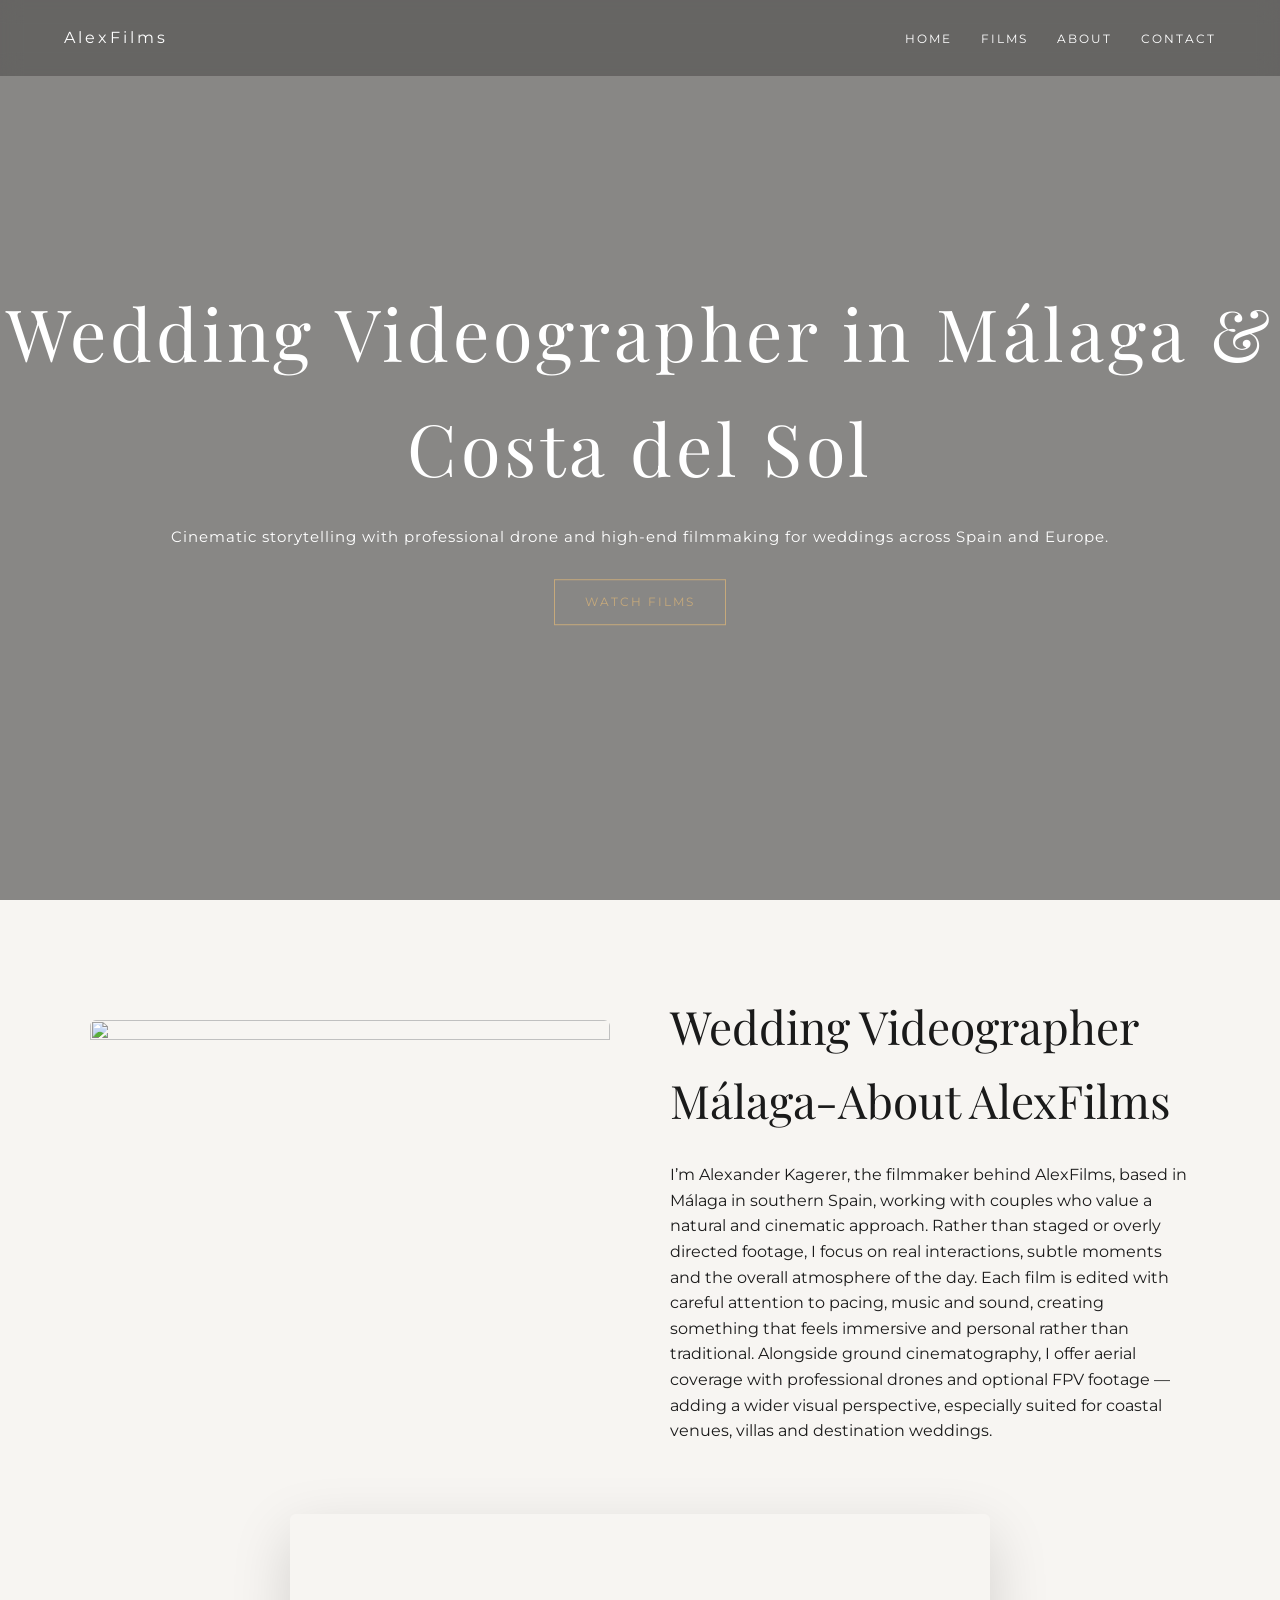
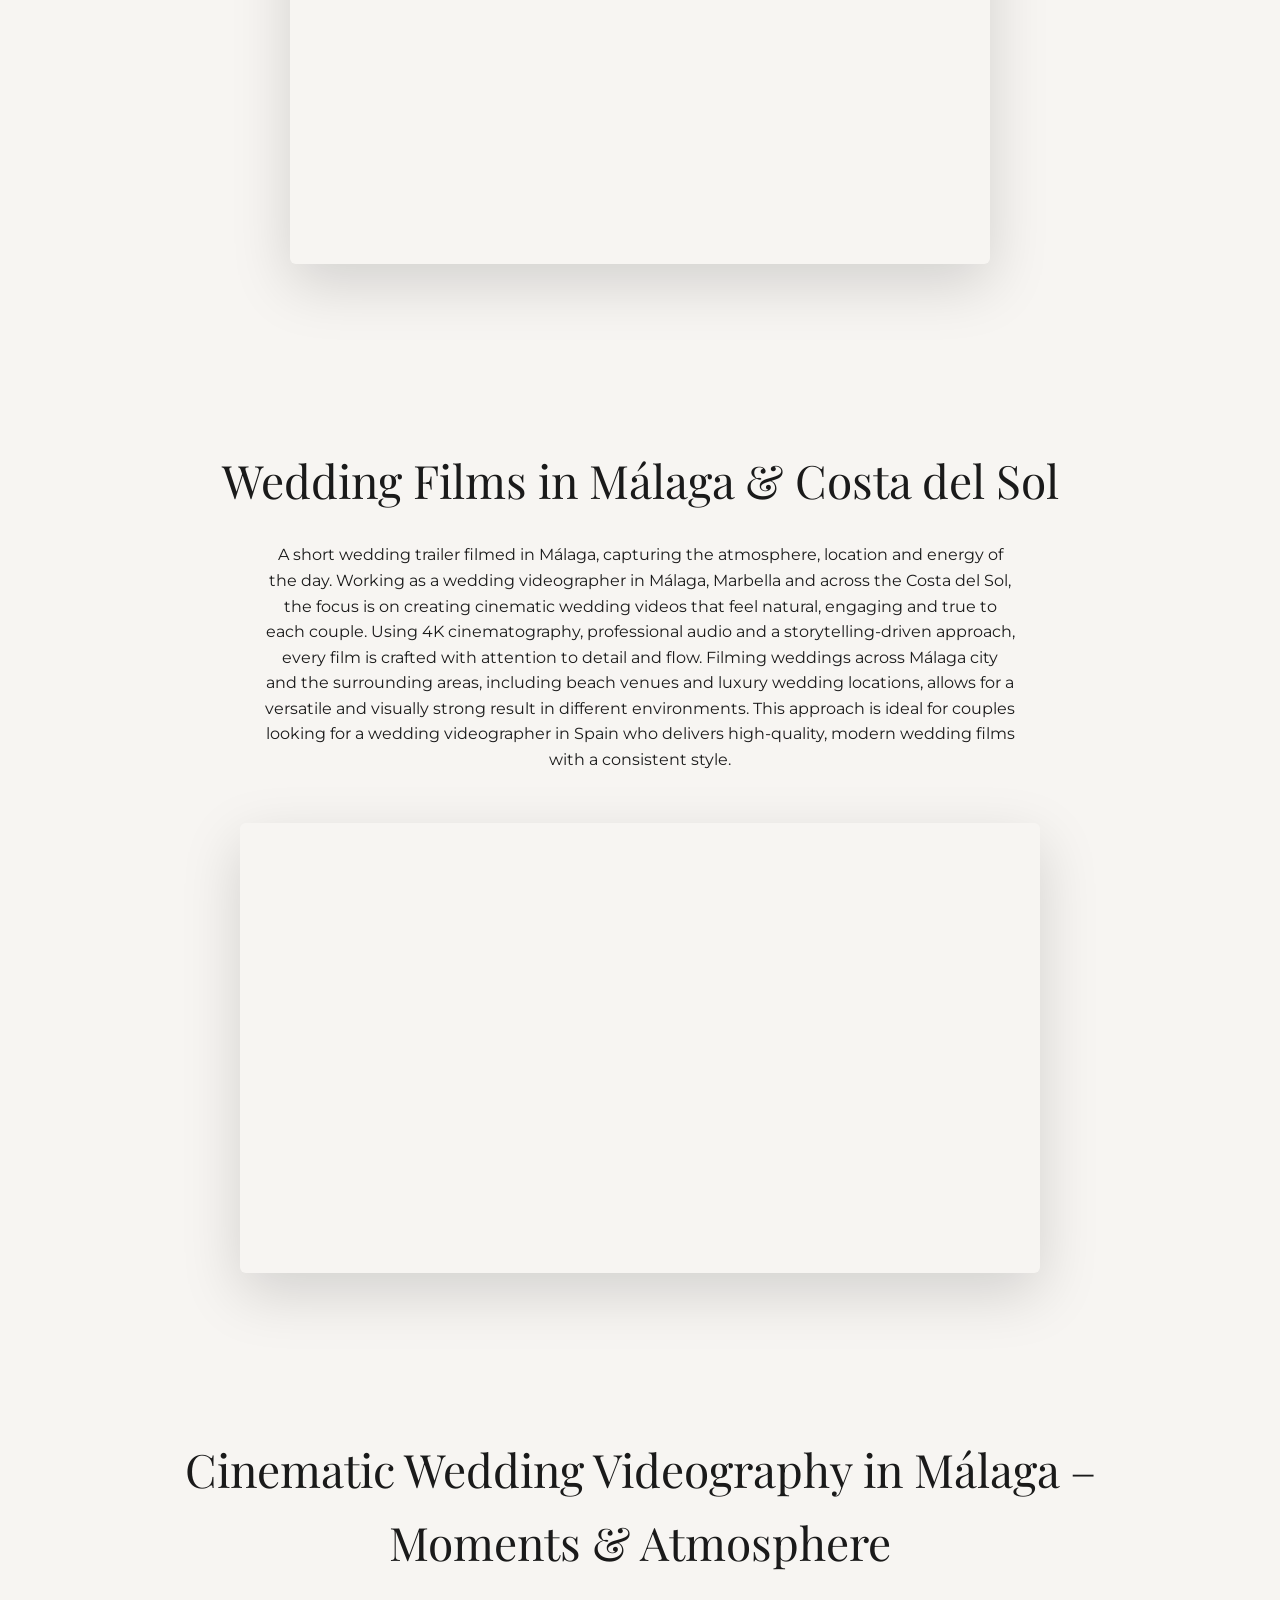
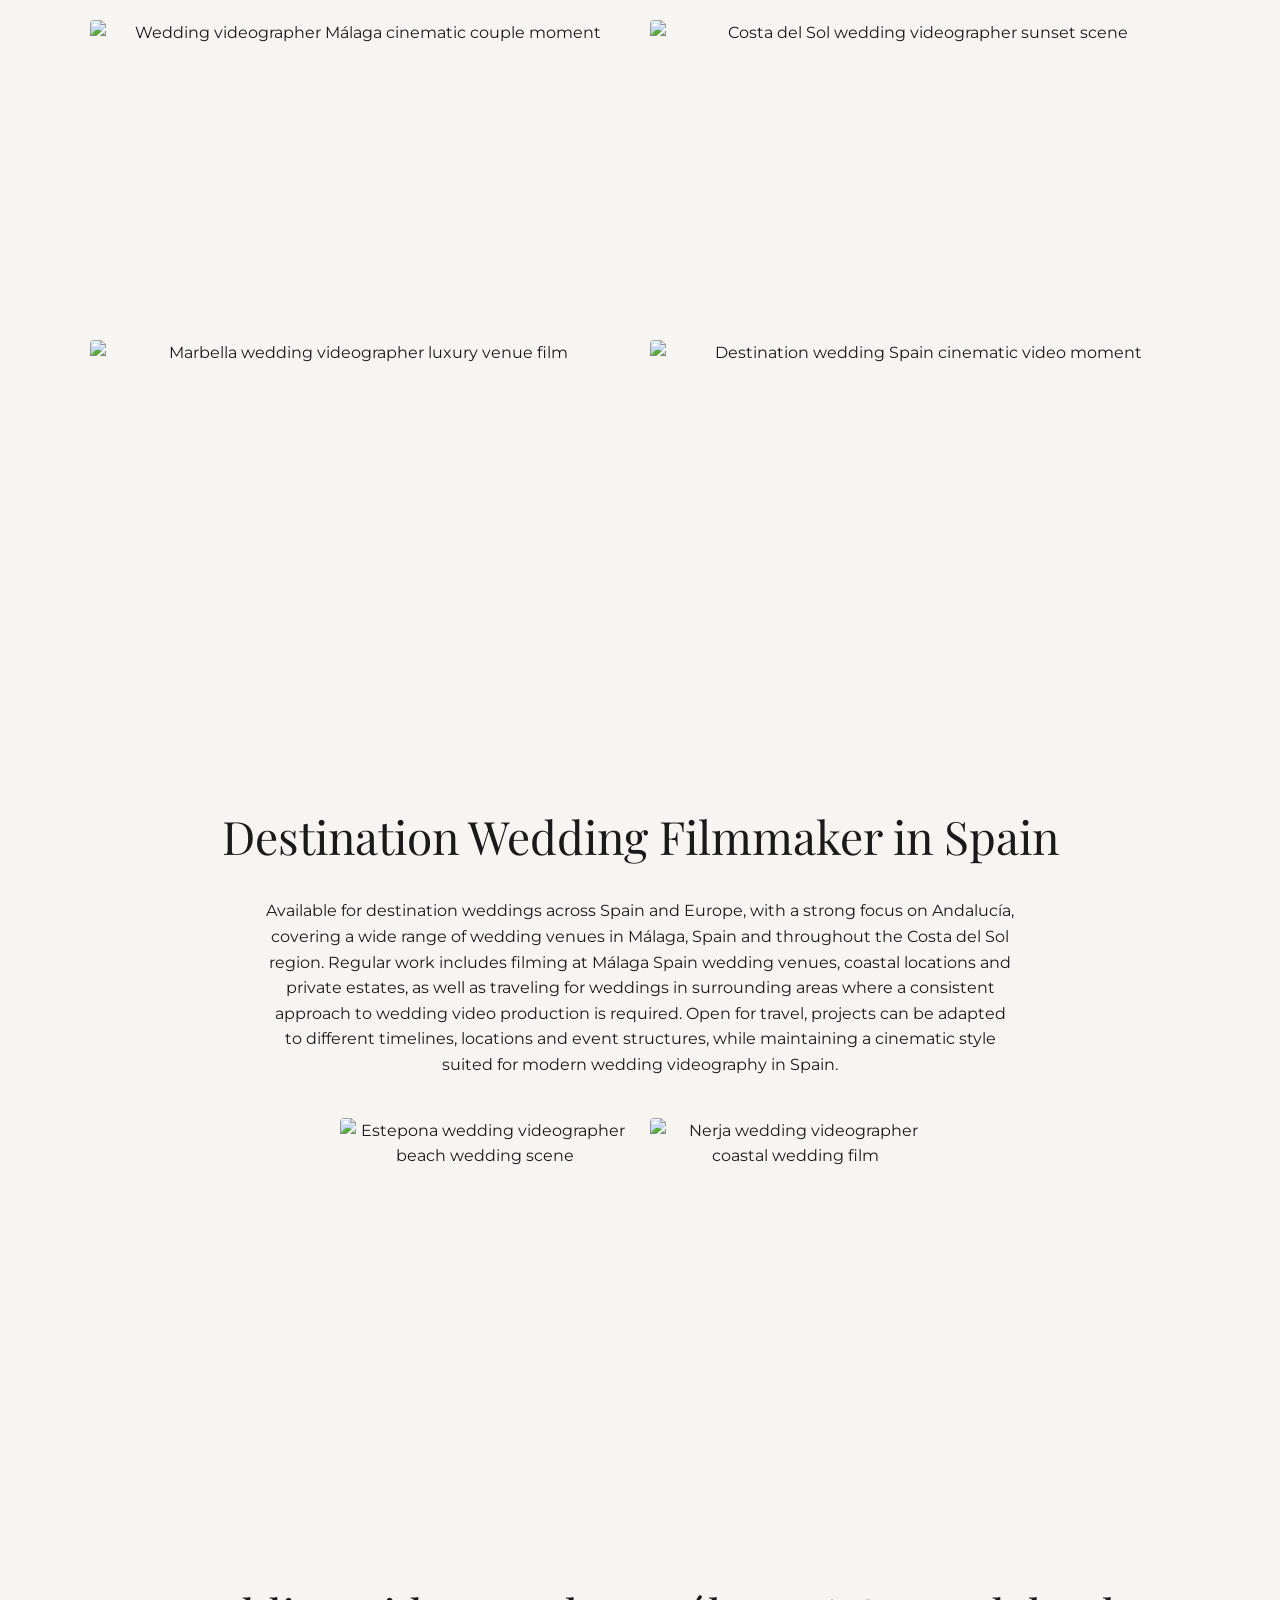
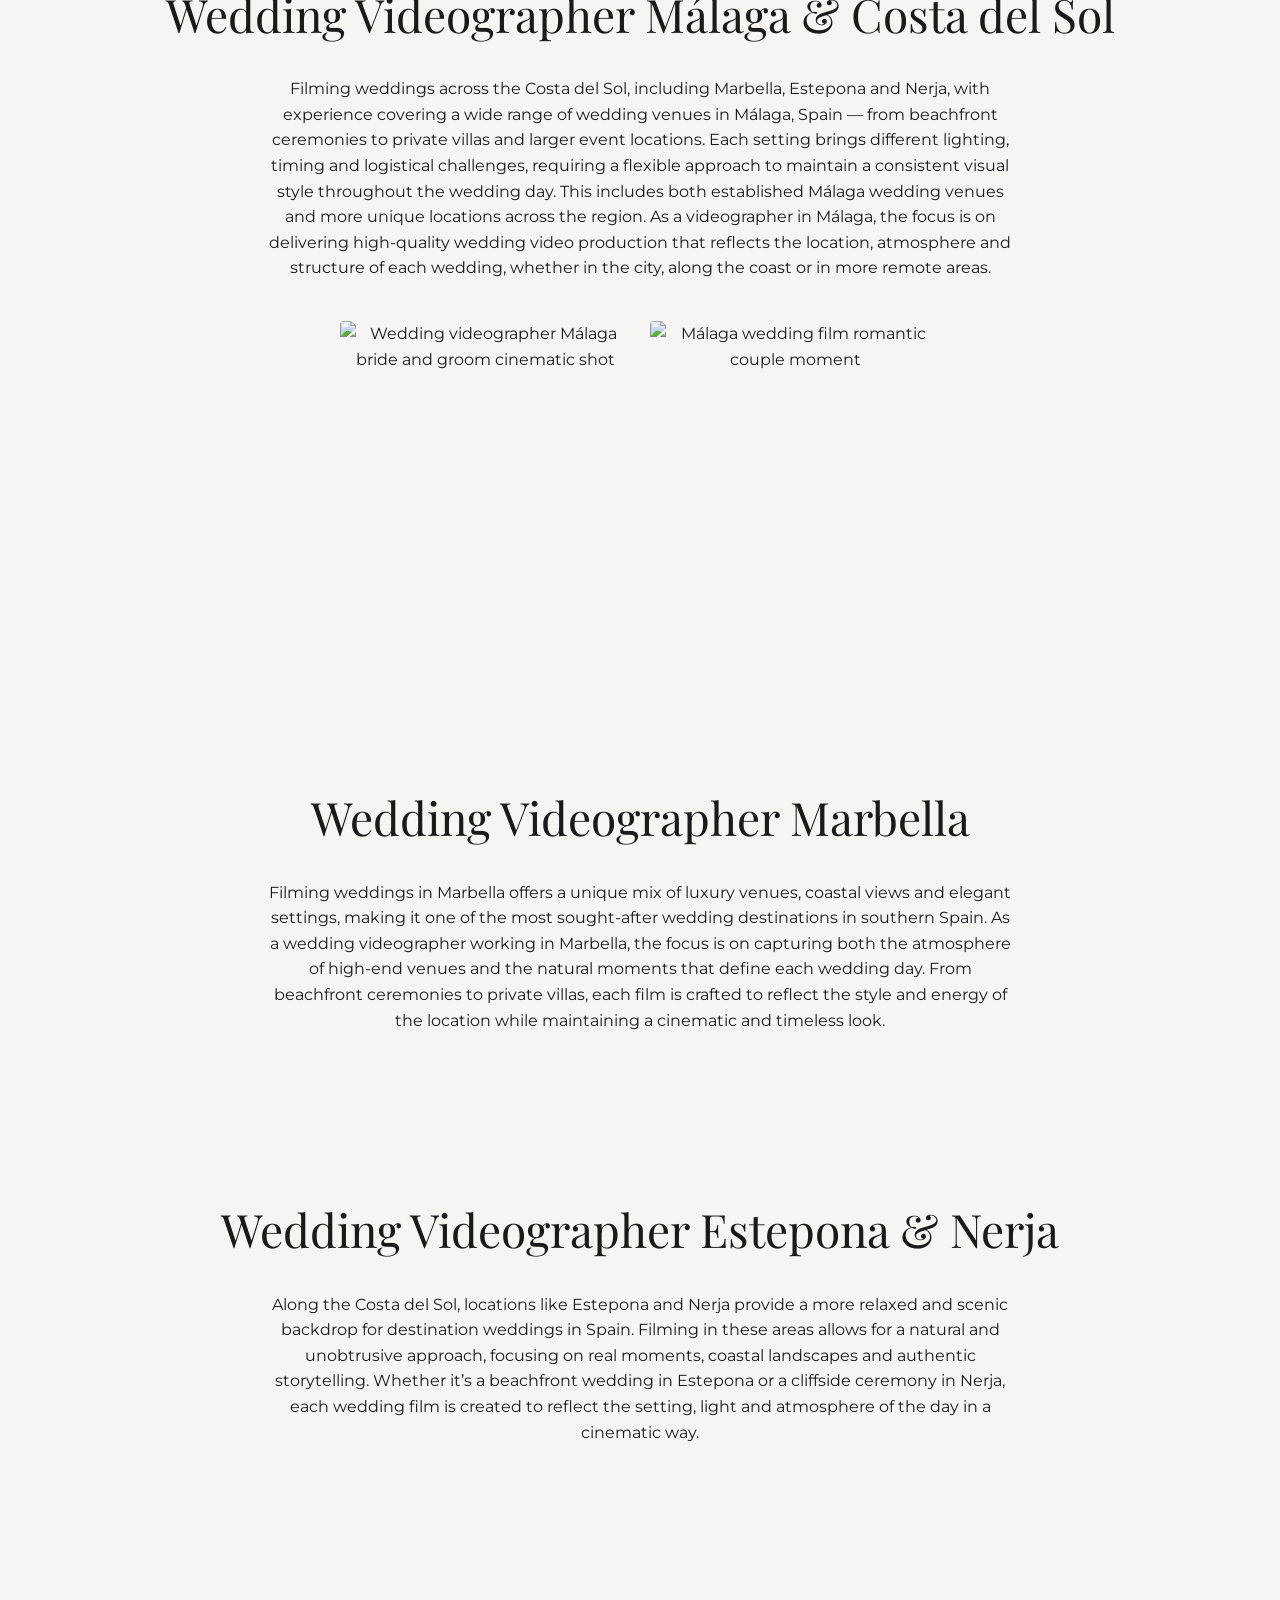
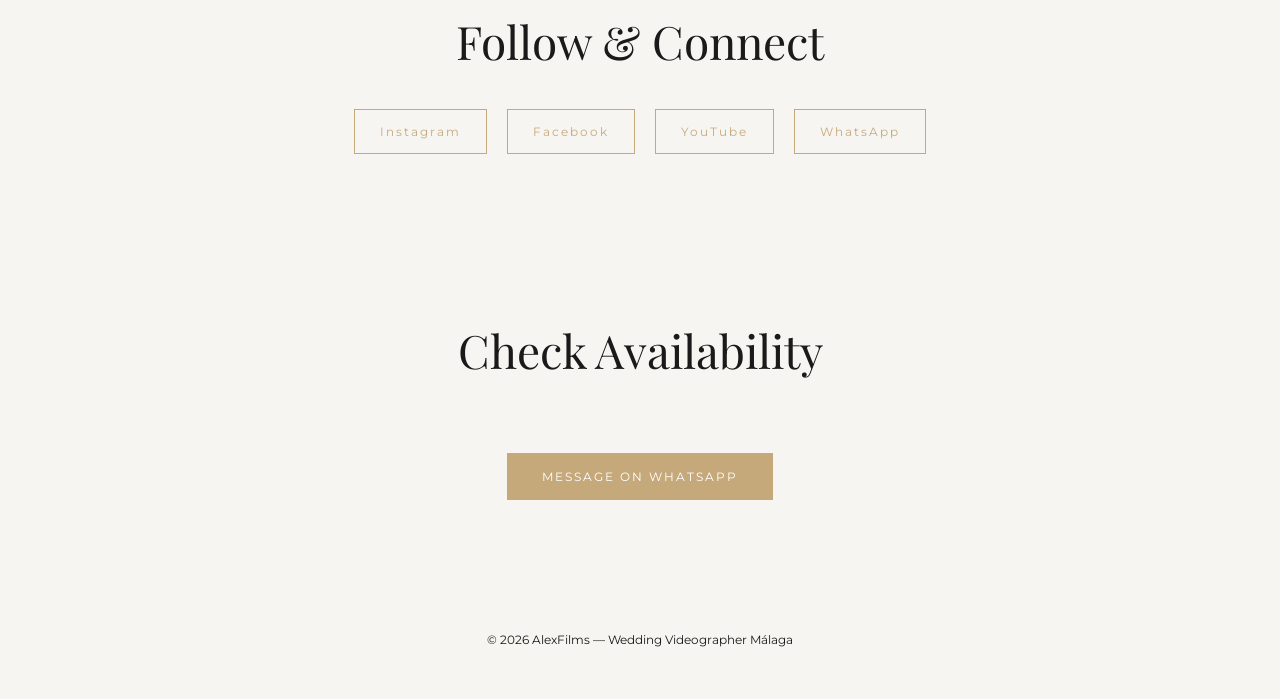
==== index.html @ 1e6e735e "aboutimg extended text hero + moved social section" ====
<!DOCTYPE html>
<html lang="en">
<head>
<meta charset="UTF-8">
<meta name="viewport" content="width=device-width, initial-scale=1.0">

<title>Wedding Videographer Málaga | AlexFilms Cinematic Wedding Films Costa del Sol</title>
<meta name="description" content="Cinematic wedding videographer in Málaga capturing emotional, high-end wedding films across Costa del Sol, Marbella, Estepona and Nerja.">
<link rel="canonical" href="https://alex-films-weddings.vercel.app/">

<link href="https://fonts.googleapis.com/css2?family=Playfair+Display:wght@300;400;500&family=Montserrat:wght@200;300;400&display=swap" rel="stylesheet">

<style>
*{margin:0;padding:0;box-sizing:border-box;}
:root{--bg:#f7f5f2;--text:#1a1a1a;--accent:#c6a97b;}
body{font-family:'Montserrat',sans-serif;background:var(--bg);color:var(--text);line-height:1.6;scroll-behavior:smooth;}
.container{width:90%;max-width:1100px;margin:0 auto;}

.nav{position:fixed;width:100%;top:0;left:0;display:flex;justify-content:space-between;padding:25px 5%;z-index:1000;background:rgba(0,0,0,0.25);backdrop-filter:blur(10px);} 
.nav a{color:white;text-decoration:none;margin-left:25px;font-size:12px;letter-spacing:2px;}
.logo{color:white;letter-spacing:3px;}

.hero{position:relative;height:100vh;overflow:hidden;}
.hero video{position:absolute;top:50%;left:50%;width:100%;height:100%;object-fit:cover;transform:translate(-50%,-50%);} 
.overlay{position:absolute;width:100%;height:100%;background:rgba(0,0,0,0.45);} 
.hero-content{position:relative;z-index:2;text-align:center;top:50%;transform:translateY(-50%);color:white;animation:fadeUp 1.5s ease;}
.hero h1{font-family:'Playfair Display',serif;font-size:72px;font-weight:300;letter-spacing:4px;}
.hero p{margin-top:20px;font-size:15px;letter-spacing:1px;}

@keyframes fadeUp{from{opacity:0;transform:translateY(40px);}to{opacity:1;transform:translateY(0);}}

.btn{display:inline-block;margin-top:30px;padding:12px 30px;border:1px solid var(--accent);color:var(--accent);text-decoration:none;font-size:12px;letter-spacing:2px;transition:.3s;}
.btn:hover{background:var(--accent);color:white;}

.section{padding:80px 0;text-align:center;opacity:0;transform:translateY(60px);transition:all 1.2s cubic-bezier(.19,1,.22,1);} 
.section.visible{opacity:1;transform:translateY(0);} 
.section h2{font-family:'Playfair Display',serif;font-weight:300;margin-bottom:25px;font-size:46px;}
.section p{max-width:750px;margin:0 auto;}

.about-flex{
  display:flex;
  align-items:stretch;
  gap:60px;
  text-align:left;
}

.about-flex img{
  width:100%;
  max-width:520px;
  height:100%;
  object-fit:cover;
  border-radius:6px;
  margin-top:40px; 
}
.about-flex div{
  padding-top:10px;
}

/* GRID FIXED */
.grid{display:grid;grid-template-columns:repeat(2,1fr);gap:20px;margin-top:40px;justify-content:center;}
.grid img {
  width: 100%;
  height: 300px;
  object-fit: cover;
  object-position: center top;
  border-radius: 4px;
  transition: transform .5s ease;
}
.grid img:hover{transform:scale(1.03);} 

/* CENTER SMALL GRID */
.grid.small{max-width:600px;margin:40px auto 0;}

.films video{width:100%;max-width:800px;margin:30px auto 0;display:block;border-radius:6px;}

.inline-video{
  width:100%;
  max-width:700px;
  margin:70px auto 20px;
  display:block;
  border-radius:6px;
  box-shadow:0 20px 60px rgba(0,0,0,0.15);
}

.socials{display:flex;justify-content:center;gap:20px;margin-top:30px;flex-wrap:wrap;}
.socials a{padding:12px 25px;border:1px solid var(--accent);color:var(--accent);text-decoration:none;font-size:12px;letter-spacing:2px;transition:.3s;}
.socials a:hover{background:var(--accent);color:white;}

.whatsapp-btn{display:inline-block;margin-top:40px;padding:14px 35px;background:var(--accent);color:white;text-decoration:none;font-size:12px;letter-spacing:2px;transition:.3s;}
.whatsapp-btn:hover{opacity:.9;}

.footer{text-align:center;padding:50px 0;font-size:12px;}

@media(max-width:900px){
  .about-flex{flex-direction:column;text-align:center;}
  .grid{grid-template-columns:1fr;}
  .hero h1{font-size:42px;}
}

.video-wrapper{
  width:100%;
  max-width:800px;
  margin:50px auto 0;
  border-radius:6px;
  overflow:hidden;
  box-shadow:0 20px 60px rgba(0,0,0,0.15);
}

.video-wrapper iframe{
  width:100%;
  height:450px;
  display:block;
  border:0;
}
</style>
</head>


<body>

<div class="nav">
  <div class="logo">AlexFilms</div>
  <div>
    <a href="#">HOME</a>
    <a href="#films">FILMS</a>
    <a href="#about">ABOUT</a>
    <a href="#contact">CONTACT</a>
  </div>
</div>

<section class="hero">
  <video autoplay muted loop playsinline>
    <source src="https://pub-fafa1cfd10a84168b854e9b1497b897c.r2.dev/herobackground2.mp4" type="video/mp4">
  </video>
  <div class="overlay"></div>
  <div class="hero-content">
    <h1>Wedding Videographer in Málaga & Costa del Sol</h1>
    <p>Cinematic storytelling with professional drone and high-end filmmaking for weddings across Spain and Europe.</p>
    <a href="#films" class="btn">WATCH FILMS</a>
  </div>
</section>

<section class="section" id="about">
  <div class="container about-flex">
    <img src="https://pub-fafa1cfd10a84168b854e9b1497b897c.r2.dev/mepic2.webp">
    <div>
      <h2>Wedding Videographer Málaga-About AlexFilms</h2>
      <p>
        I’m Alexander Kagerer, the filmmaker behind AlexFilms, based in Málaga in southern Spain, working with couples who value a natural and cinematic approach.

Rather than staged or overly directed footage, I focus on real interactions, subtle moments and the overall atmosphere of the day. Each film is edited with careful attention to pacing, music and sound, creating something that feels immersive and personal rather than traditional.

Alongside ground cinematography, I offer aerial coverage with professional drones and optional FPV footage — adding a wider visual perspective, especially suited for coastal venues, villas and destination weddings.
      </p>
    </div>
  </div>

<video 
  class="inline-video"
  autoplay 
  muted 
  loop 
  playsinline 
  preload="auto"
  poster="https://pub-fafa1cfd10a84168b854e9b1497b897c.r2.dev/imagewebsite5.webp"
>
  <source src="https://pub-fafa1cfd10a84168b854e9b1497b897c.r2.dev/mefilm.mp4" type="video/mp4">
</video>
</section>

<section class="section films" id="films">
  <div class="container">
    <h2>Wedding Films in Málaga & Costa del Sol</h2>
    <p>A short wedding trailer filmed in Málaga, capturing the atmosphere, location and energy of the day.

Working as a wedding videographer in Málaga, Marbella and across the Costa del Sol, the focus is on creating cinematic wedding videos that feel natural, engaging and true to each couple.

Using 4K cinematography, professional audio and a storytelling-driven approach, every film is crafted with attention to detail and flow.

Filming weddings across Málaga city and the surrounding areas, including beach venues and luxury wedding locations, allows for a versatile and visually strong result in different environments. This approach is ideal for couples looking for a wedding videographer in Spain who delivers high-quality, modern wedding films with a consistent style.</p>
   <div class="video-wrapper">
  <iframe 
    id="yt-video"
    src="https://www.youtube.com/embed/ebg8tDTMTjM?enablejsapi=1&mute=1&controls=0&rel=0&playsinline=1"
    frameborder="0"
    allow="autoplay; encrypted-media"
    allowfullscreen>
  </iframe>
</div>
  </div>
</section>

<section class="section">
  <div class="container">
    <h2>Cinematic Wedding Videography in Málaga – Moments & Atmosphere</h2>
    <div class="grid">
      <img src="https://pub-fafa1cfd10a84168b854e9b1497b897c.r2.dev/imagewebsite2.webp" alt="Wedding videographer Málaga cinematic couple moment">
      <img src="https://pub-fafa1cfd10a84168b854e9b1497b897c.r2.dev/imagewebsite13.webp"style="object-position: center center;" alt="Costa del Sol wedding videographer sunset scene">
      <img src="https://pub-fafa1cfd10a84168b854e9b1497b897c.r2.dev/imagewebsite12.webp"style="object-position: center 15%;" alt="Marbella wedding videographer luxury venue film">
      <img src="https://pub-fafa1cfd10a84168b854e9b1497b897c.r2.dev/imagewebsite9.webp" alt="Destination wedding Spain cinematic video moment">
    </div>
  </div>
</section>

<section class="section">
  <div class="container">
    <h2>Destination Wedding Filmmaker in Spain</h2>
    <p>Available for destination weddings across Spain and Europe, with a strong focus on Andalucía, covering a wide range of wedding venues in Málaga, Spain and throughout the Costa del Sol region.

Regular work includes filming at Málaga Spain wedding venues, coastal locations and private estates, as well as traveling for weddings in surrounding areas where a consistent approach to wedding video production is required.

Open for travel, projects can be adapted to different timelines, locations and event structures, while maintaining a cinematic style suited for modern wedding videography in Spain.</p>
    <div class="grid small">
      <img src="https://pub-fafa1cfd10a84168b854e9b1497b897c.r2.dev/imagewebsite5.webp" alt="Estepona wedding videographer beach wedding scene">
      <img src="https://pub-fafa1cfd10a84168b854e9b1497b897c.r2.dev/imagewebsite14.webp" alt="Nerja wedding videographer coastal wedding film">
    </div>
  </div>
</section>

<section class="section">
  <div class="container">
    <h2>Wedding Videographer Málaga & Costa del Sol</h2>
    <p>Filming weddings across the Costa del Sol, including Marbella, Estepona and Nerja, with experience covering a wide range of wedding venues in Málaga, Spain — from beachfront ceremonies to private villas and larger event locations.

Each setting brings different lighting, timing and logistical challenges, requiring a flexible approach to maintain a consistent visual style throughout the wedding day. This includes both established Málaga wedding venues and more unique locations across the region.

As a videographer in Málaga, the focus is on delivering high-quality wedding video production that reflects the location, atmosphere and structure of each wedding, whether in the city, along the coast or in more remote areas.</p>
    <div class="grid small">
      <img src="https://pub-fafa1cfd10a84168b854e9b1497b897c.r2.dev/imagewebsite3.webp" alt="Wedding videographer Málaga bride and groom cinematic shot">
      <img src="https://pub-fafa1cfd10a84168b854e9b1497b897c.r2.dev/imagewebsite7.webp"style="object-position: center 30%;" alt="Málaga wedding film romantic couple moment">
    </div>
  </div>
</section>

<section class="section">
  <div class="container">
    <h2>Wedding Videographer Marbella</h2>
    <p>
      Filming weddings in Marbella offers a unique mix of luxury venues, coastal views and elegant settings, making it one of the most sought-after wedding destinations in southern Spain.

      As a wedding videographer working in Marbella, the focus is on capturing both the atmosphere of high-end venues and the natural moments that define each wedding day. From beachfront ceremonies to private villas, each film is crafted to reflect the style and energy of the location while maintaining a cinematic and timeless look.
    </p>
  </div>
</section>

<section class="section">
  <div class="container">
    <h2>Wedding Videographer Estepona & Nerja</h2>
    <p>
      Along the Costa del Sol, locations like Estepona and Nerja provide a more relaxed and scenic backdrop for destination weddings in Spain.

      Filming in these areas allows for a natural and unobtrusive approach, focusing on real moments, coastal landscapes and authentic storytelling. Whether it’s a beachfront wedding in Estepona or a cliffside ceremony in Nerja, each wedding film is created to reflect the setting, light and atmosphere of the day in a cinematic way.
    </p>
  </div>
</section>

<section class="section">
  <div class="container">
    <h2>Follow & Connect</h2>
    <div class="socials">
      <a href="https://www.instagram.com/alex_films_malaga/" target="_blank">Instagram</a>
      <a href="https://www.facebook.com/profile.php?id=61578445648378" target="_blank">Facebook</a>
      <a href="https://www.youtube.com/channel/UCEi2ysMye8OYCTKDc1tpmRA" target="_blank">YouTube</a>
      <a href="https://wa.me/34624546805" target="_blank">WhatsApp</a>
    </div>
  </div>
</section>

<section class="section" id="contact">
  <div class="container">
    <h2>Check Availability</h2>
    <a href="https://wa.me/34624546805?text=Hey%20Alex,%20I’d%20love%20to%20ask%20for%20a%20wedding%20film.%20Our%20wedding%20is%20in" class="whatsapp-btn" target="_blank">MESSAGE ON WHATSAPP</a>
  </div>
</section>

<div class="footer">
  <p>© 2026 AlexFilms — Wedding Videographer Málaga</p>
</div>

<script>
const sections=document.querySelectorAll('.section');
const observer=new IntersectionObserver(entries=>{
  entries.forEach(entry=>{
    if(entry.isIntersecting){
      entry.target.classList.add('visible');
    }
  });
},{threshold:0.15});
sections.forEach(sec=>observer.observe(sec));

const ytVideo = document.getElementById('yt-video');
let videoStarted = false;

const videoObserver = new IntersectionObserver(entries => {
  entries.forEach(entry => {
    if(entry.isIntersecting && !videoStarted){
      ytVideo.src += "&autoplay=1";
      videoStarted = true;
    }
  });
}, { threshold: 0.6 });

videoObserver.observe(ytVideo);
</script>
<script type="application/ld+json">
{
  "@context": "https://schema.org",
  "@type": "LocalBusiness",
  "name": "AlexFilms",
  "image": "https://pub-fafa1cfd10a84168b854e9b1497b897c.r2.dev/mepic2.webp",
  "address": {
    "@type": "PostalAddress",
    "addressLocality": "Málaga",
    "addressCountry": "ES"
  },
  "areaServed": ["Málaga", "Marbella", "Estepona", "Nerja", "Costa del Sol"],
  "url": "https://alex-films-weddings.vercel.app/",
  "sameAs": [
    "https://www.instagram.com/alex_films_malaga/",
    "https://www.youtube.com/channel/UCEi2ysMye8OYCTKDc1tpmRA"
  ]
}
</script>

</body>
</html>
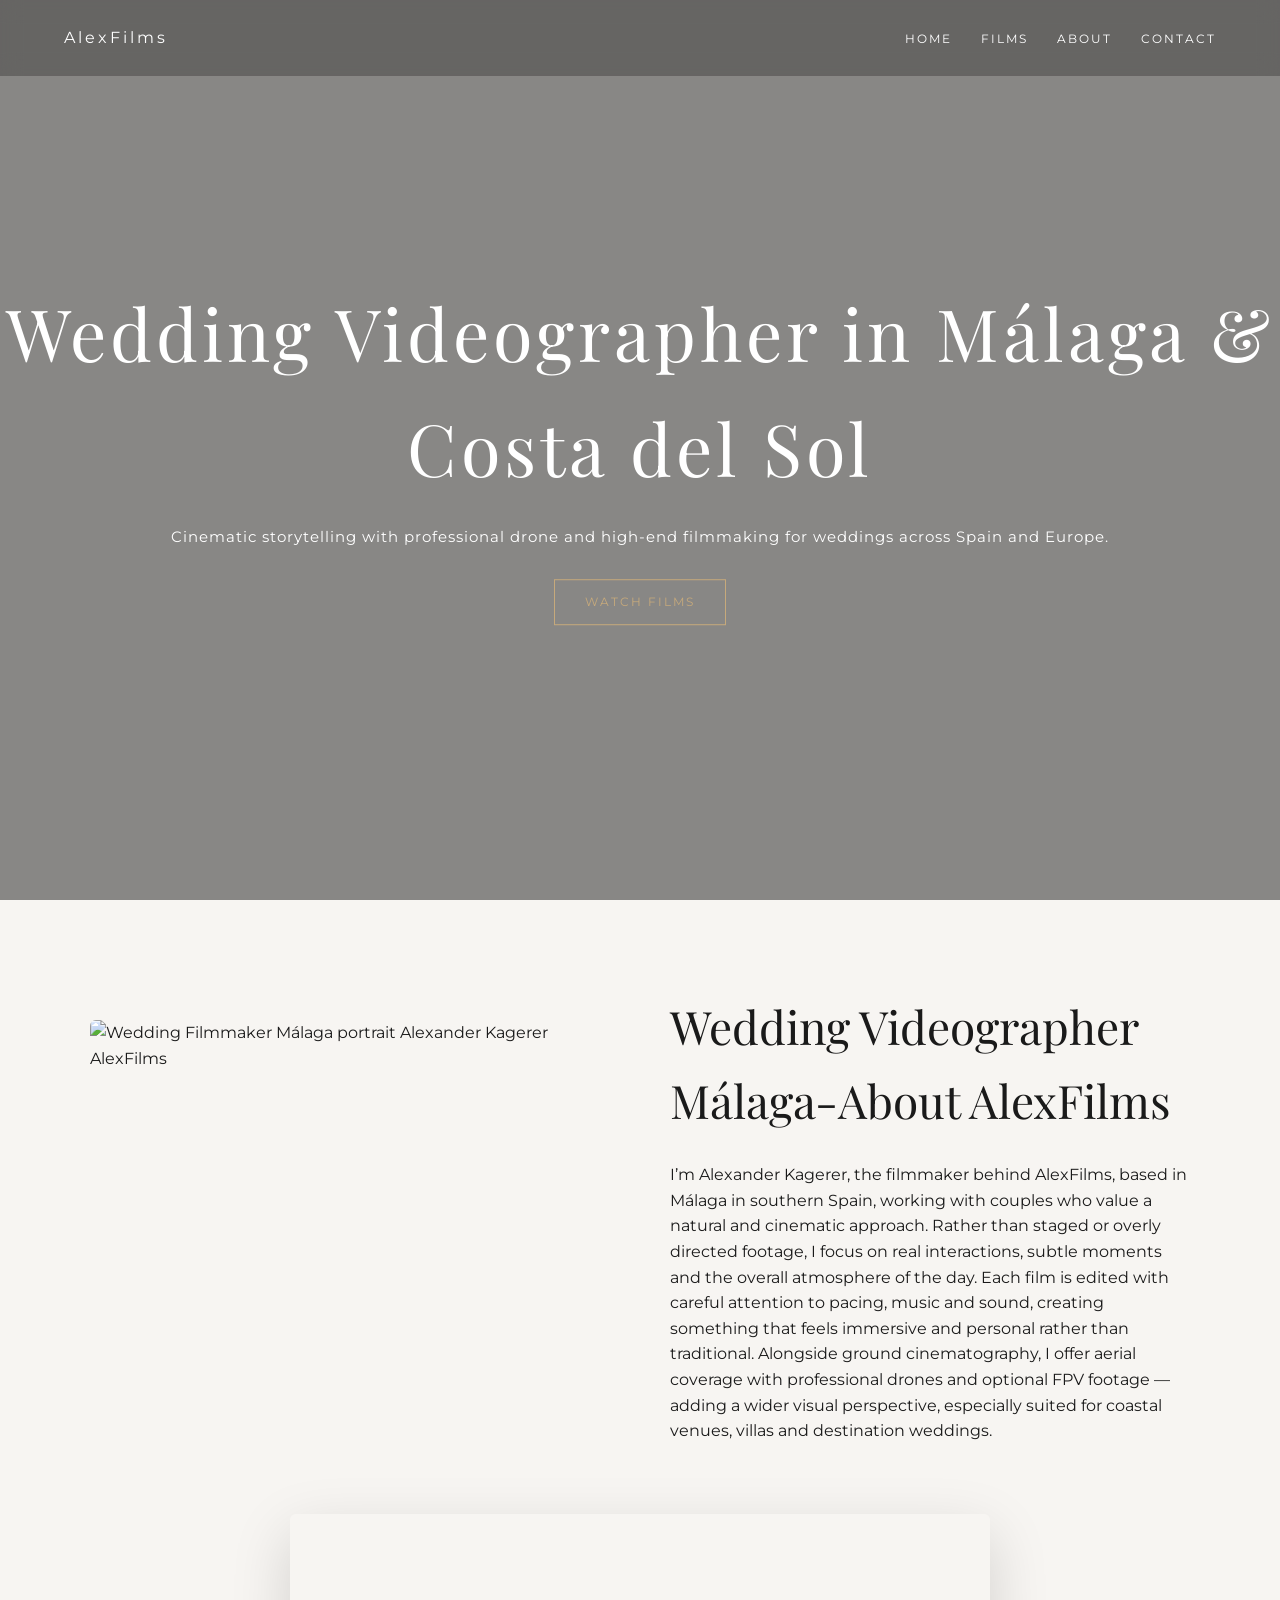
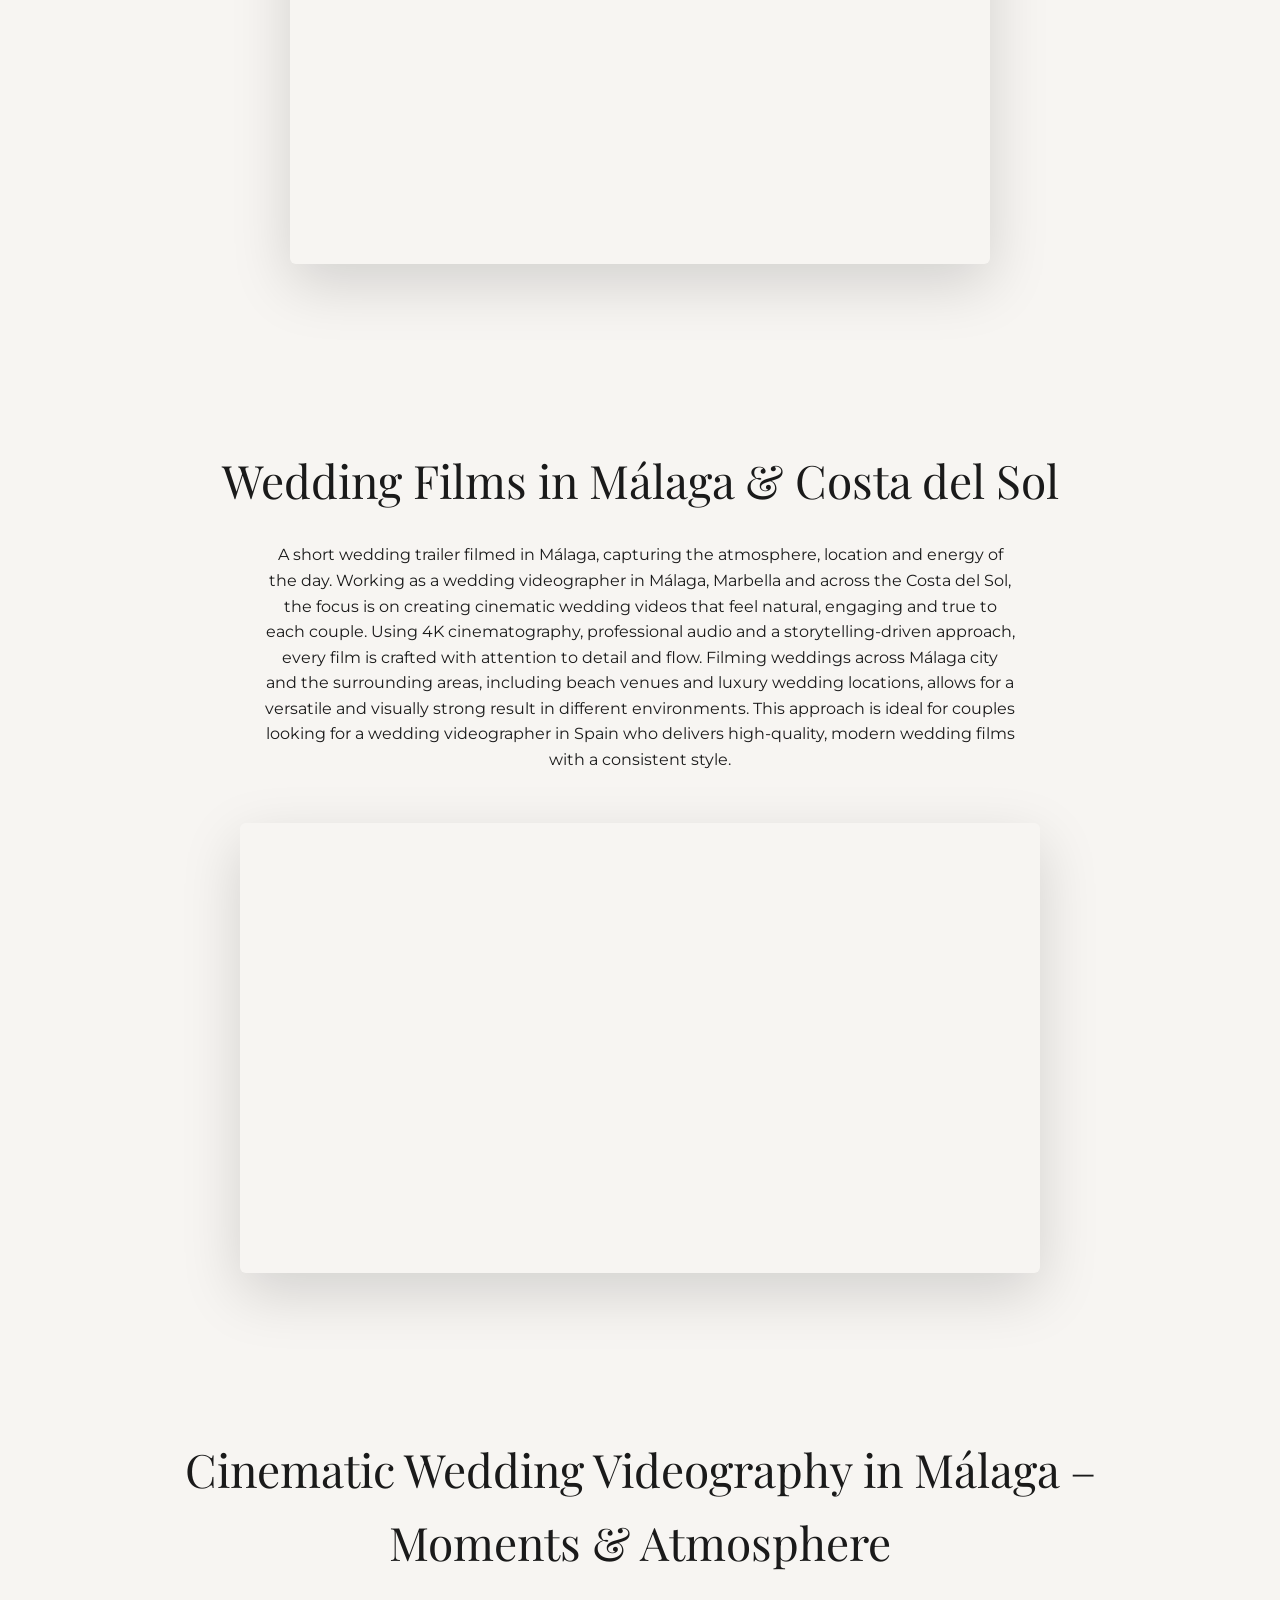
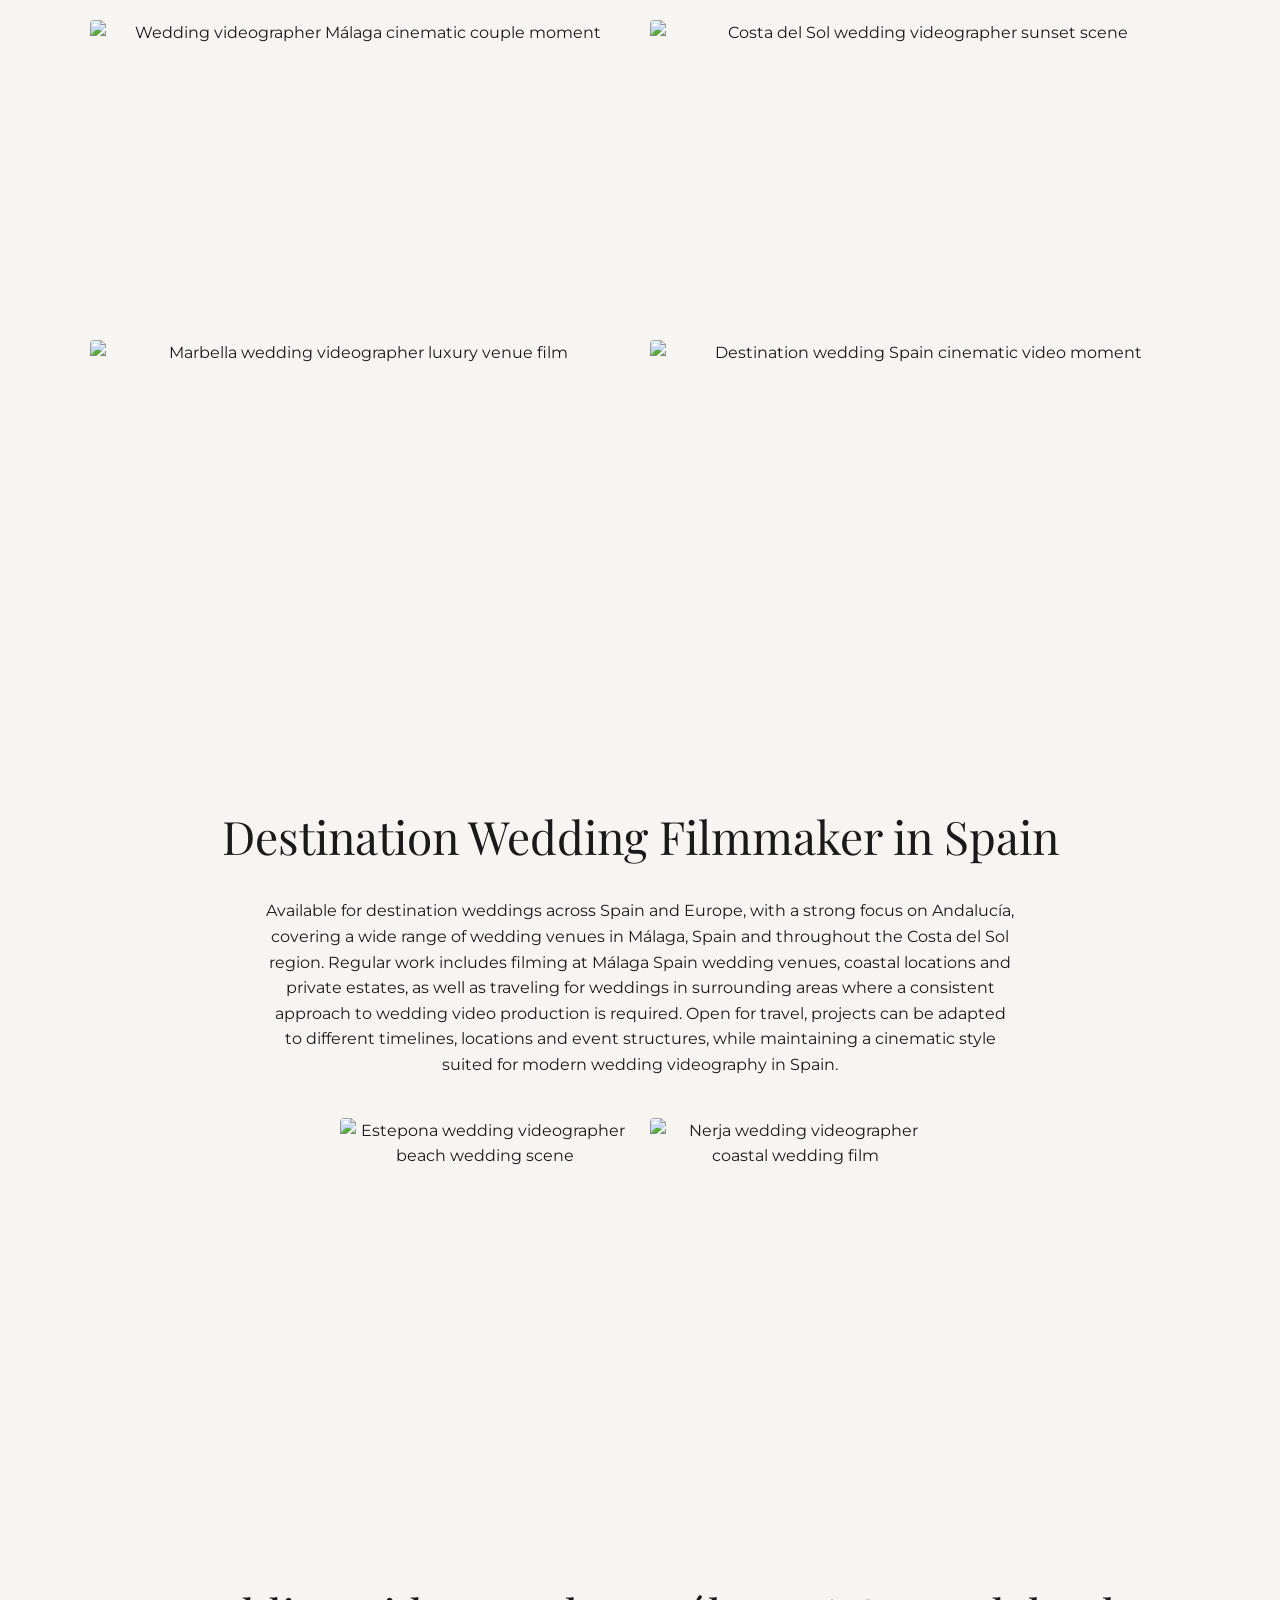
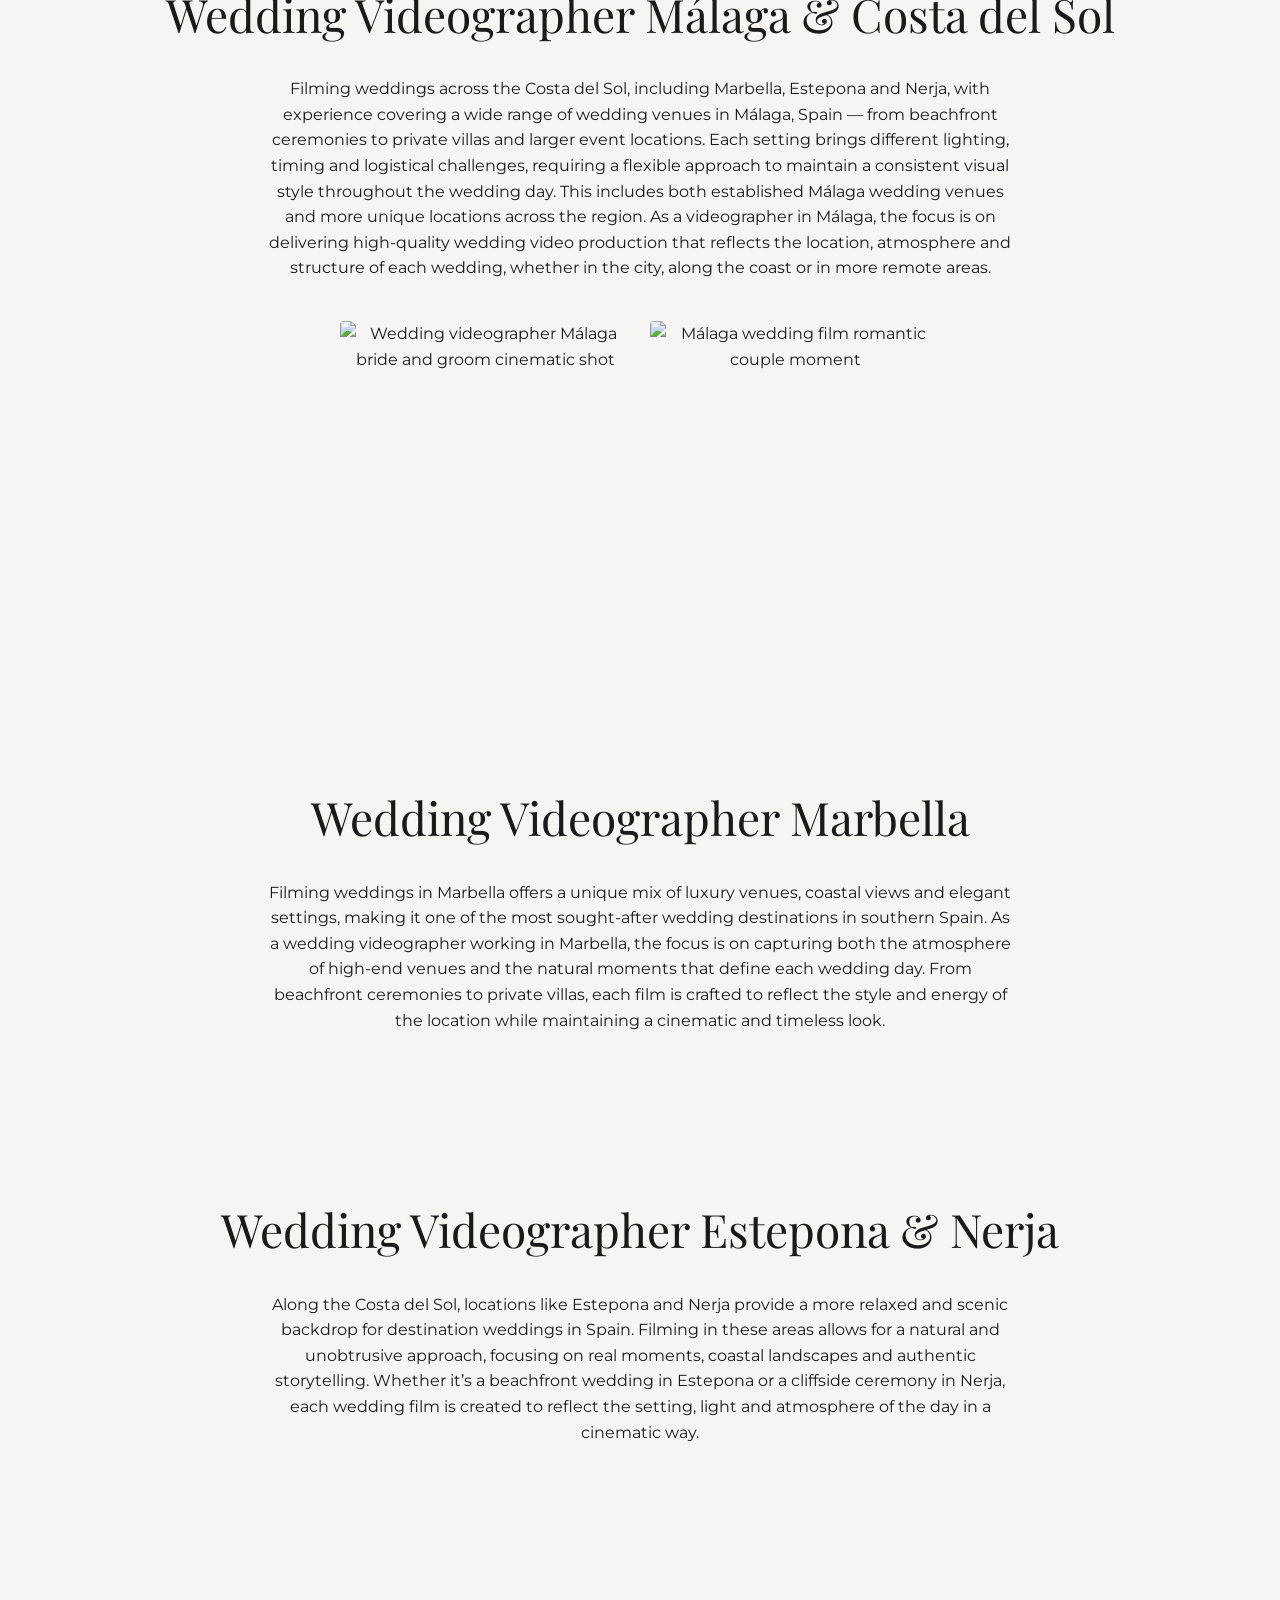
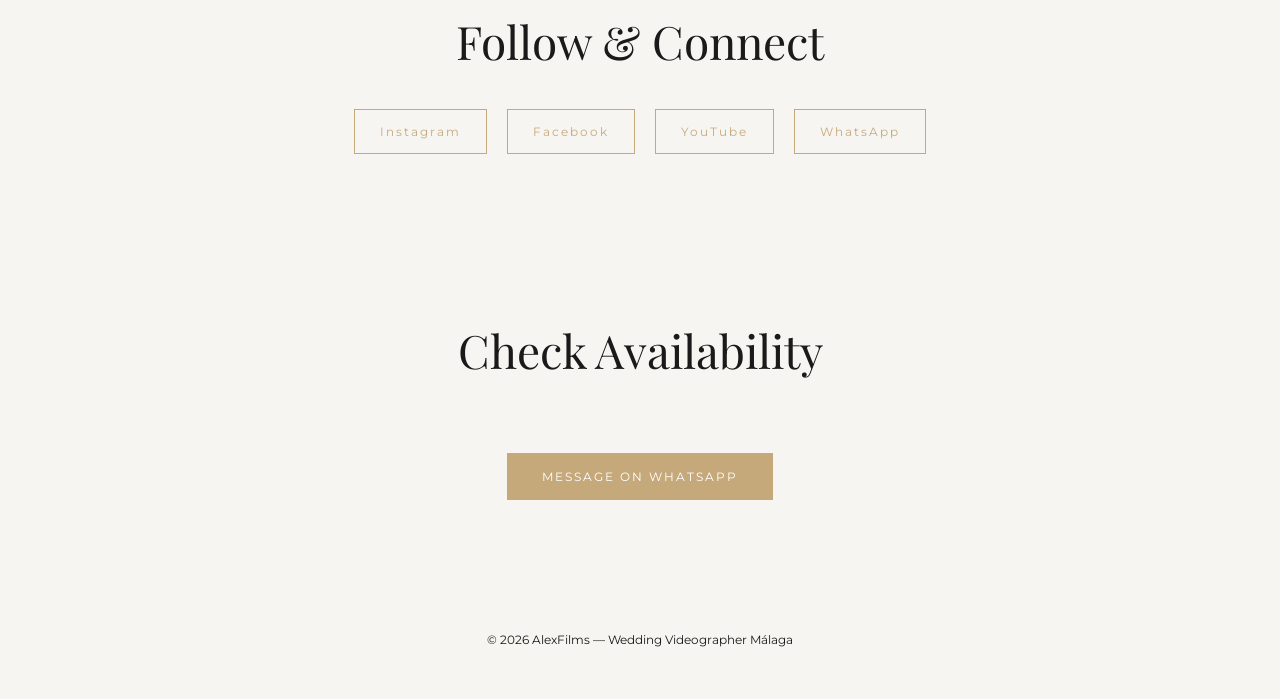
==== commit 459c6a5c: "aboutimg extended text hero + moved social section" ====
--- a/index.html
+++ b/index.html
@@ -142,7 +142,7 @@
 
 <section class="section" id="about">
   <div class="container about-flex">
-    <img src="https://pub-fafa1cfd10a84168b854e9b1497b897c.r2.dev/mepic2.webp">
+    <img src="https://pub-fafa1cfd10a84168b854e9b1497b897c.r2.dev/mepic2.webp" alt="Wedding Filmmaker Málaga portrait Alexander Kagerer AlexFilms">
     <div>
       <h2>Wedding Videographer Málaga-About AlexFilms</h2>
       <p>
@@ -162,7 +162,7 @@
   loop 
   playsinline 
   preload="auto"
-  poster="https://pub-fafa1cfd10a84168b854e9b1497b897c.r2.dev/imagewebsite5.webp"
+  poster="https://pub-fafa1cfd10a84168b854e9b1497b897c.r2.dev/imagewebsite12.webp"
 >
   <source src="https://pub-fafa1cfd10a84168b854e9b1497b897c.r2.dev/mefilm.mp4" type="video/mp4">
 </video>
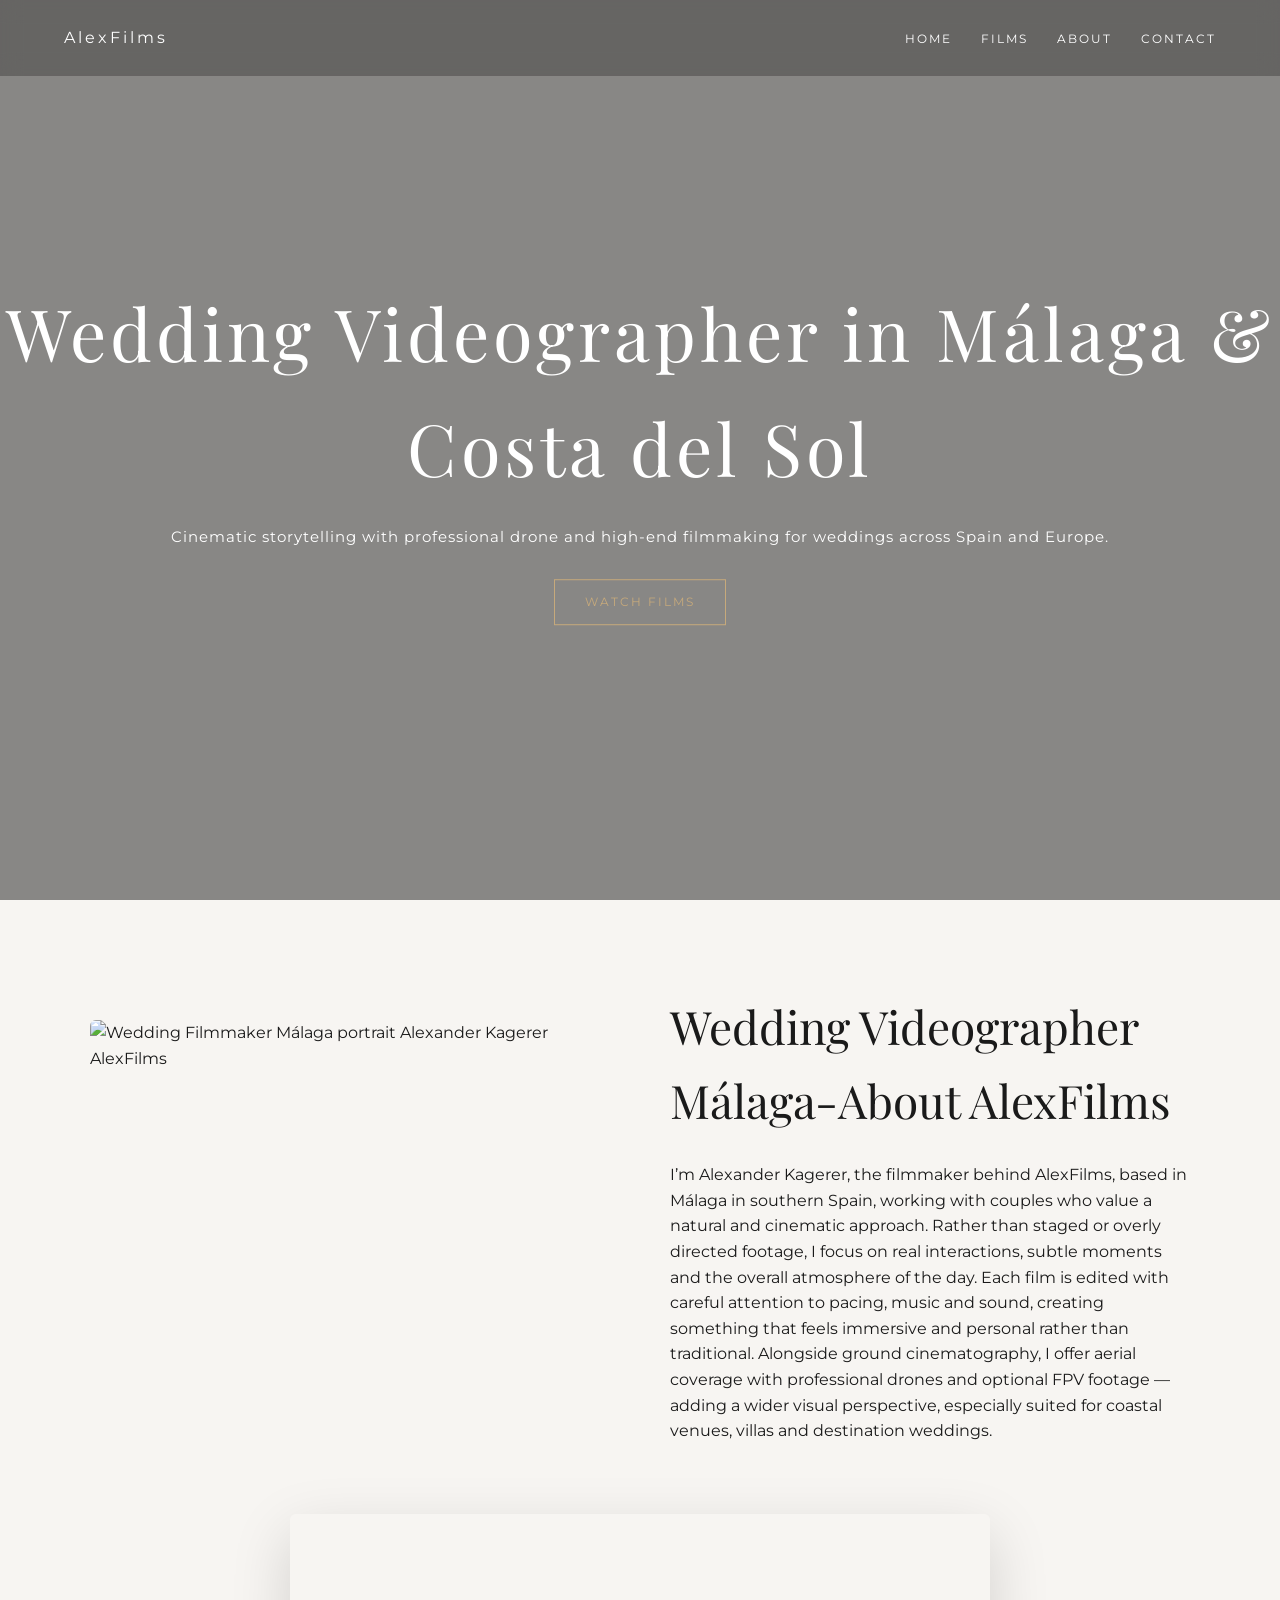
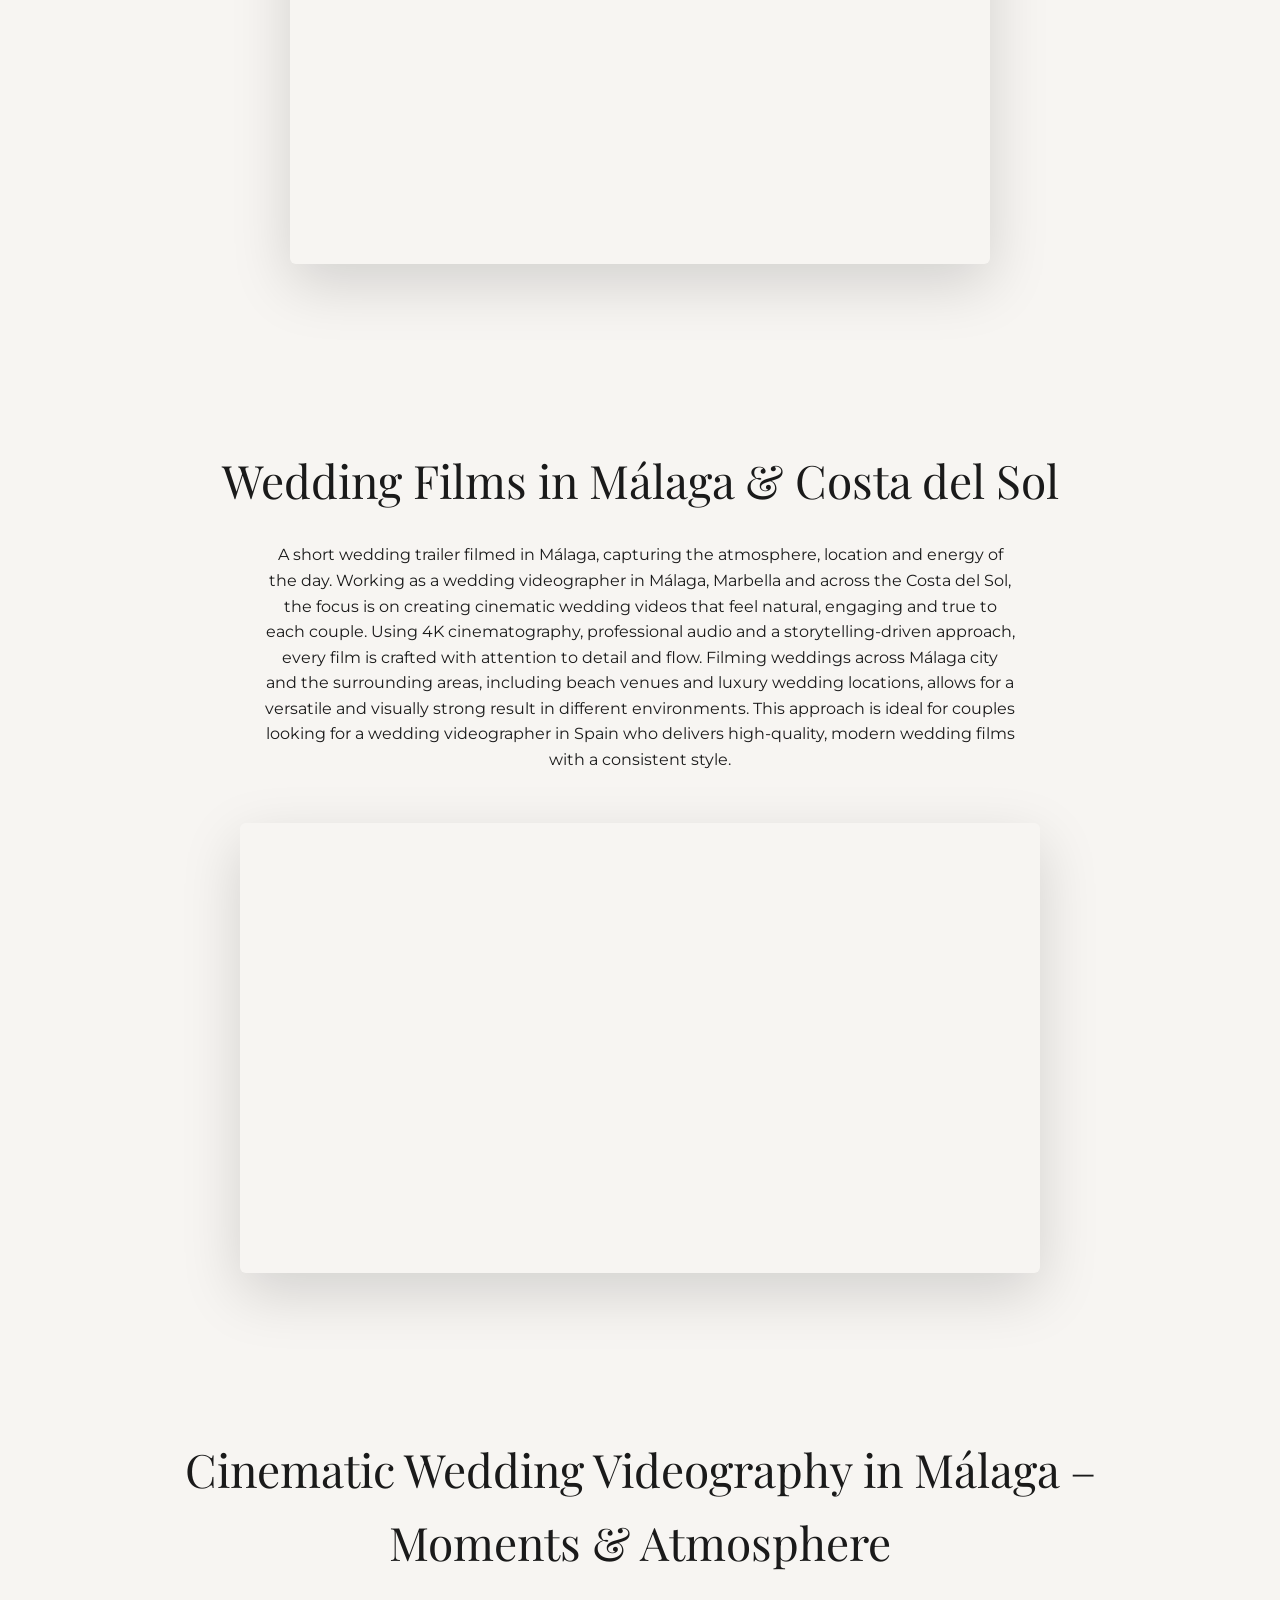
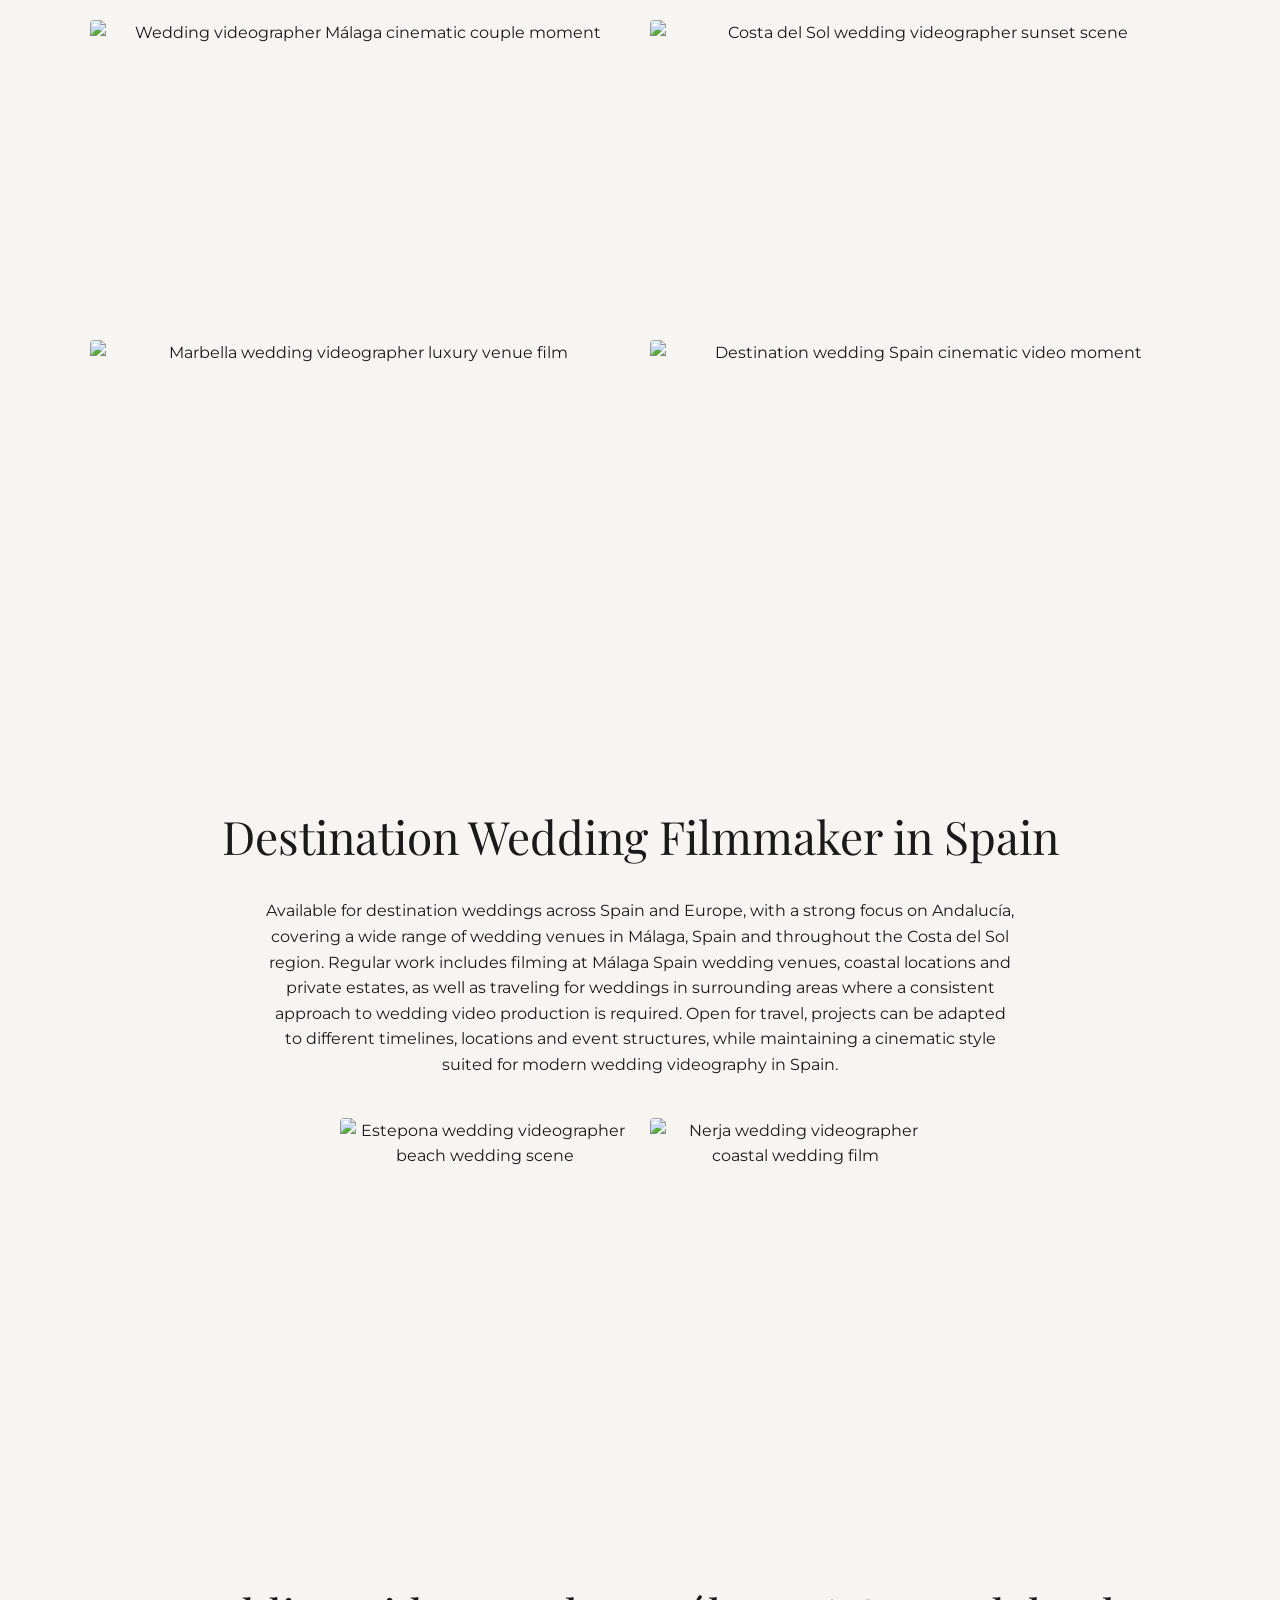
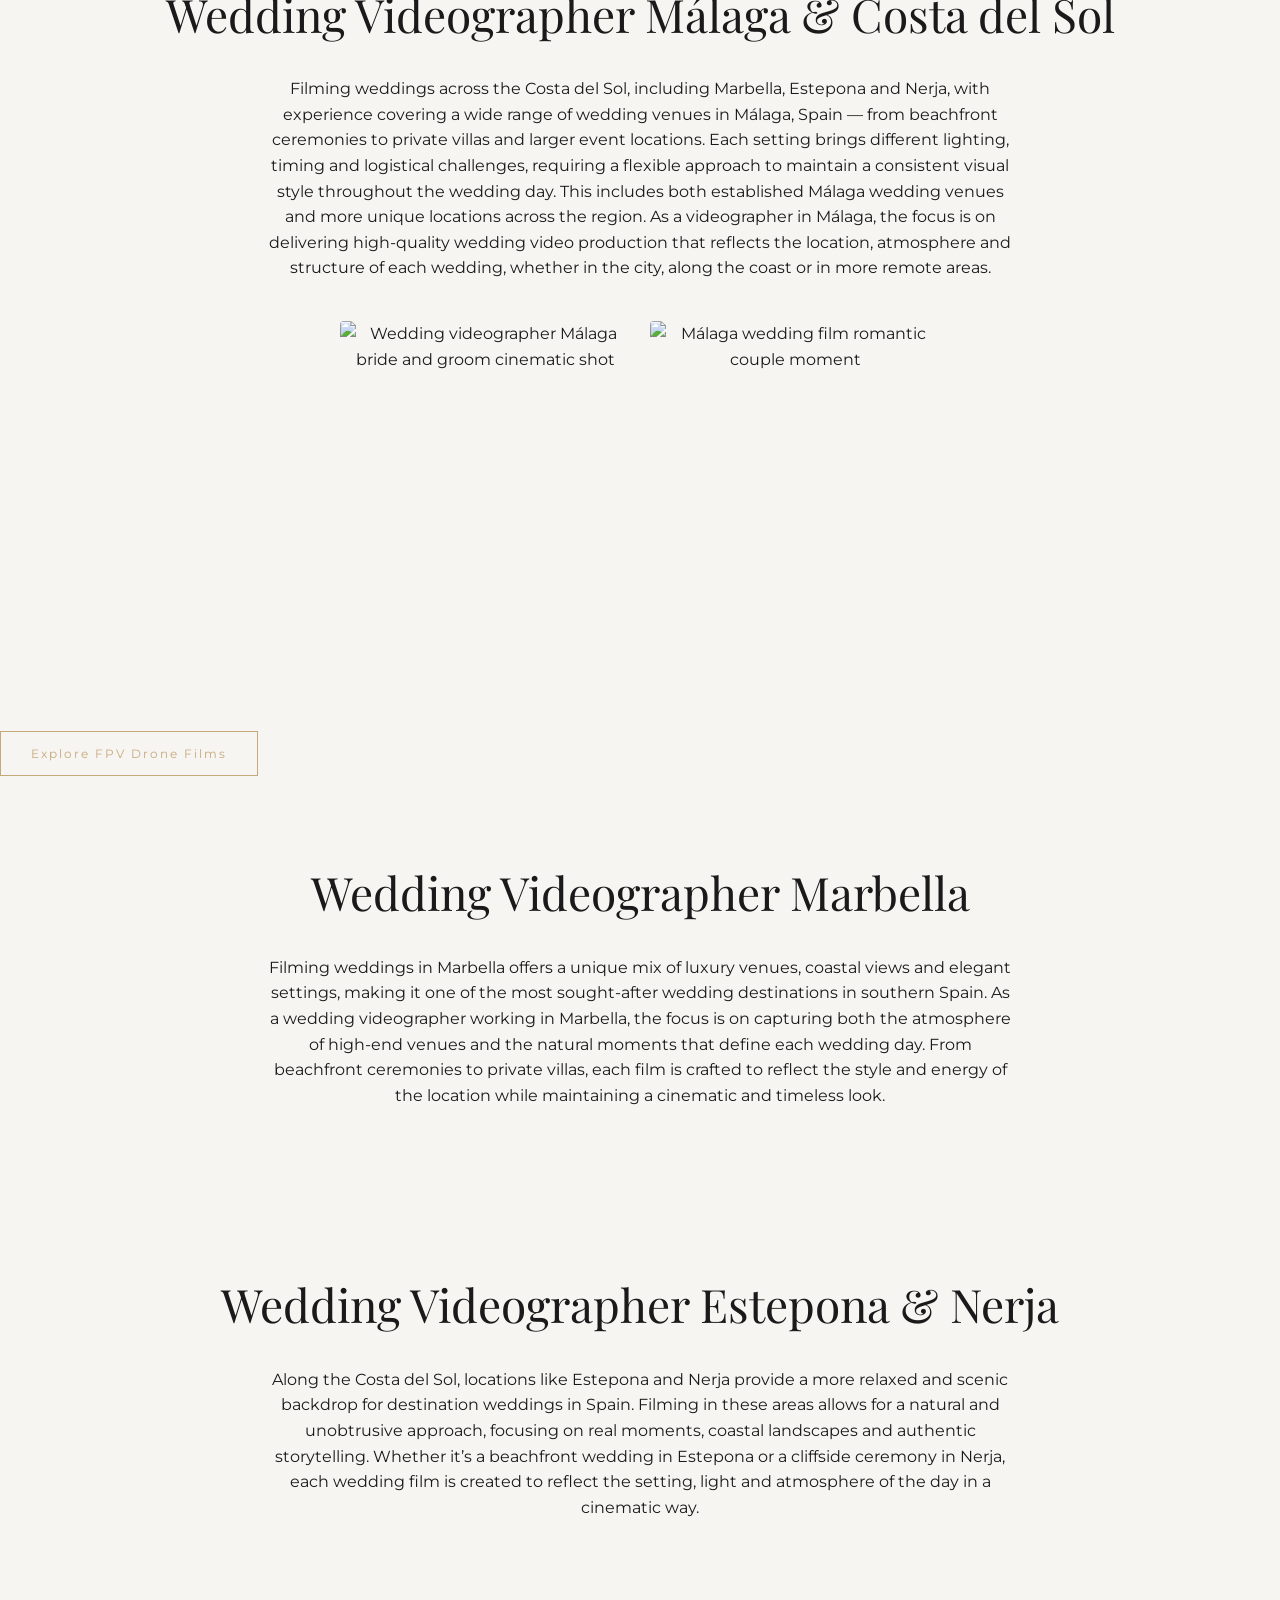
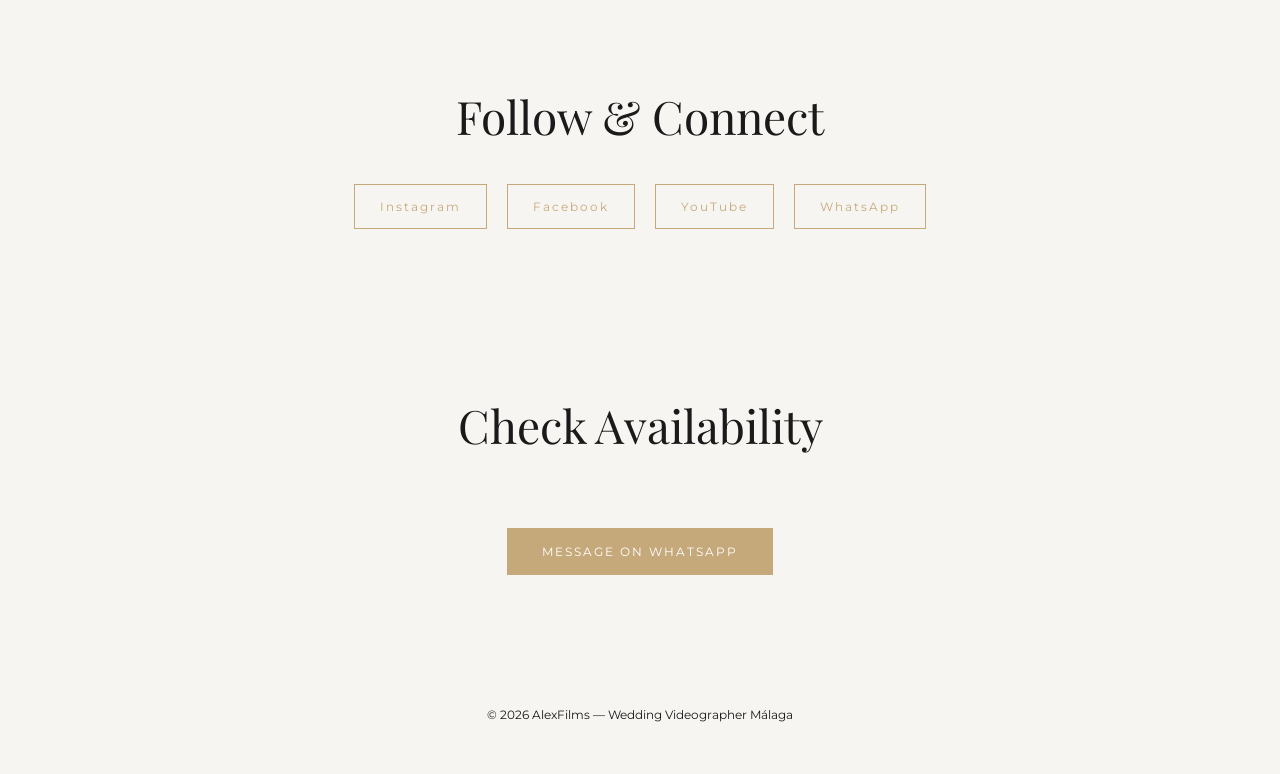
==== commit 42cef653: "aboutimg extended text hero + moved social section" ====
--- a/index.html
+++ b/index.html
@@ -1,12 +1,29 @@
 <!DOCTYPE html>
 <html lang="en">
 <head>
+
+
+
+<!-- Google tag (gtag.js) -->
+<script async src="https://www.googletagmanager.com/gtag/js?id=G-NW4MXZQCBJ"></script>
+<script>
+  window.dataLayer = window.dataLayer || [];
+  function gtag(){dataLayer.push(arguments);}
+  gtag('js', new Date());
+
+  gtag('config', 'G-NW4MXZQCBJ');
+</script>
+
+<meta name="theme-color" content="#c6a97b">
 <meta charset="UTF-8">
 <meta name="viewport" content="width=device-width, initial-scale=1.0">
 
 <title>Wedding Videographer Málaga | AlexFilms Cinematic Wedding Films Costa del Sol</title>
 <meta name="description" content="Cinematic wedding videographer in Málaga capturing emotional, high-end wedding films across Costa del Sol, Marbella, Estepona and Nerja.">
-<link rel="canonical" href="https://alex-films-weddings.vercel.app/">
+<link rel="canonical" href="https://alex-films.com/">
+<link rel="icon" href="/favicon.ico" type="image/x-icon">
+<link rel="icon" type="image/png" href="/favicon.png">
+<link rel="apple-touch-icon" href="/apple-touch-icon.png">
 
 <link href="https://fonts.googleapis.com/css2?family=Playfair+Display:wght@300;400;500&family=Montserrat:wght@200;300;400&display=swap" rel="stylesheet">
 
@@ -231,6 +248,10 @@
     </div>
   </div>
 </section>
+
+<a href="/fpv-drone-filmmaker-malaga/" class="btn">
+Explore FPV Drone Films
+</a>
 
 <section class="section">
   <div class="container">
@@ -314,7 +335,7 @@
     "addressCountry": "ES"
   },
   "areaServed": ["Málaga", "Marbella", "Estepona", "Nerja", "Costa del Sol"],
-  "url": "https://alex-films-weddings.vercel.app/",
+  "url": "https://alex-films.com/",
   "sameAs": [
     "https://www.instagram.com/alex_films_malaga/",
     "https://www.youtube.com/channel/UCEi2ysMye8OYCTKDc1tpmRA"
